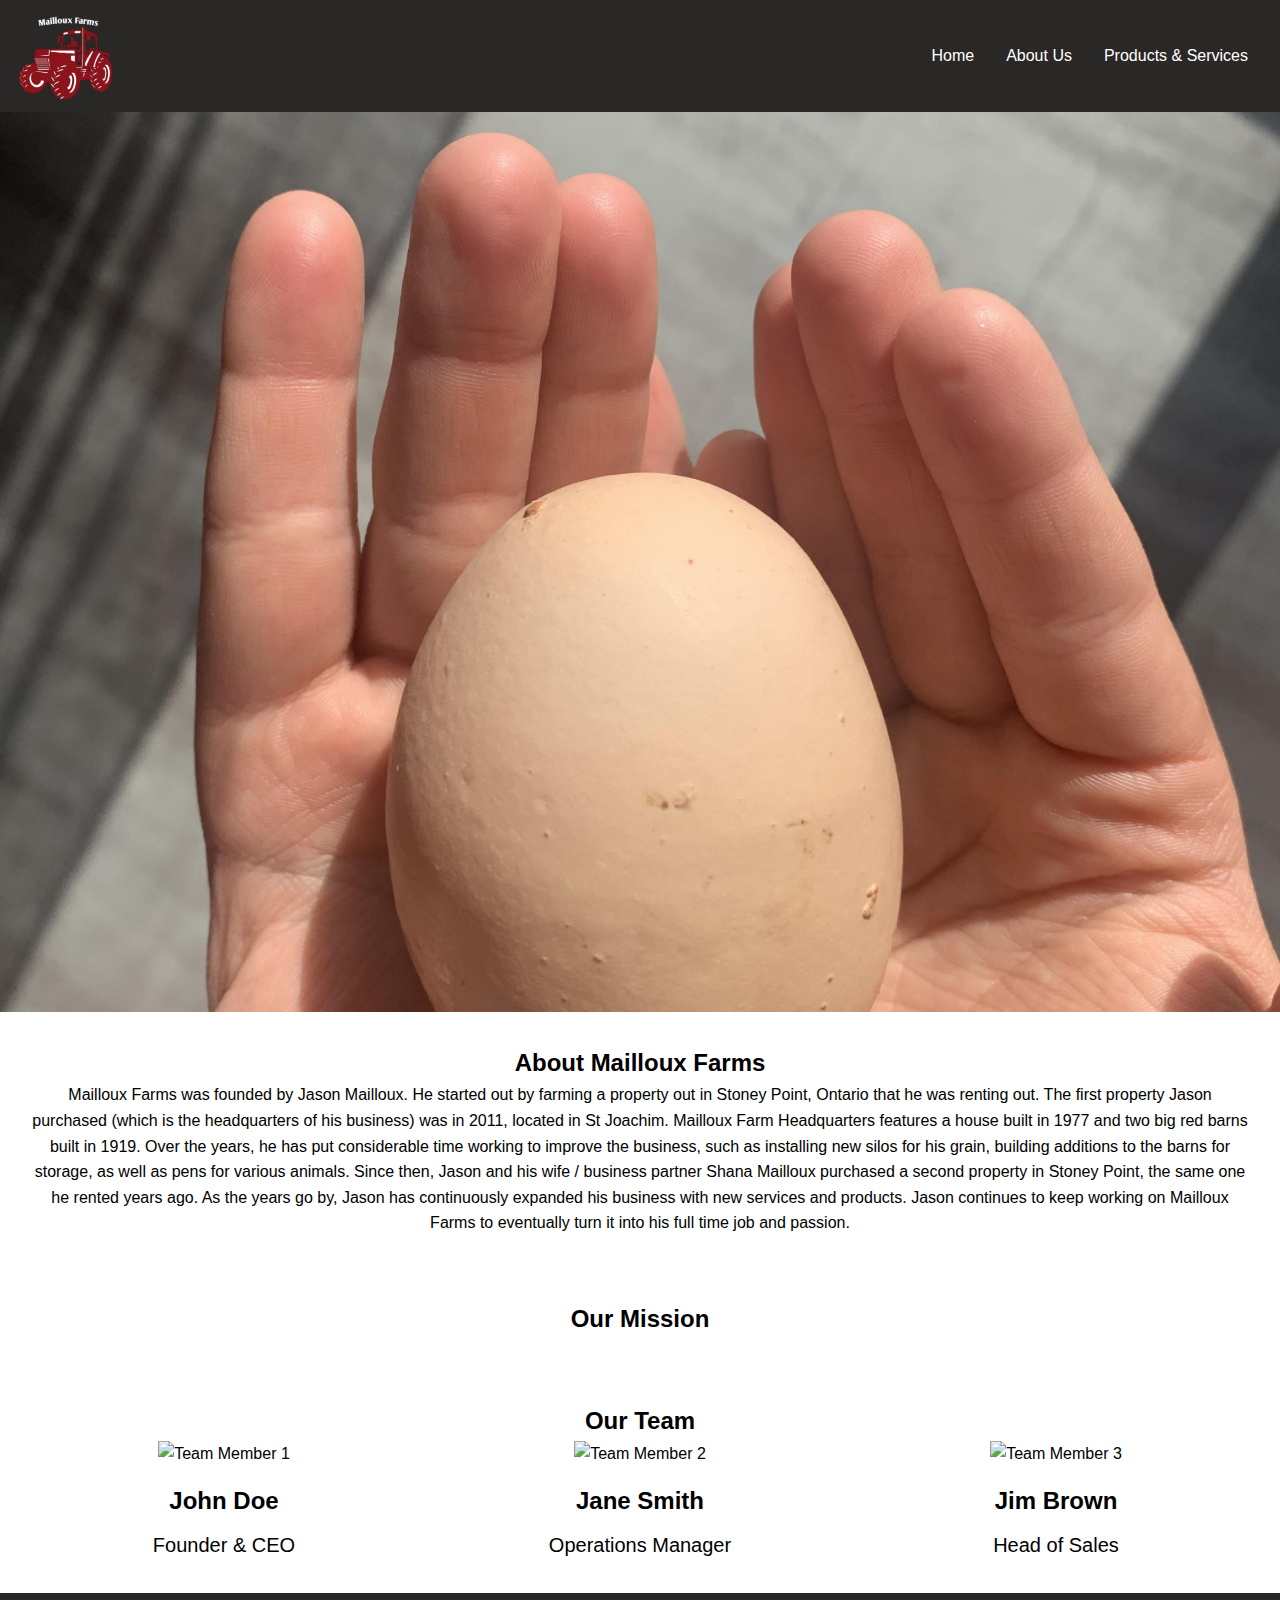
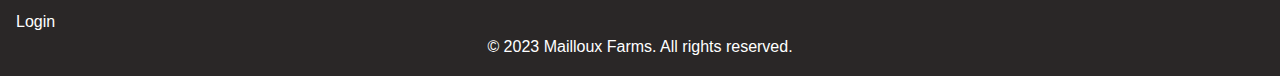
==== html/about.html @ a9086568 "Working on About Us page" ====
<!DOCTYPE html>
<html lang="en">
<head>
    <meta charset="UTF-8">
    <meta name="viewport" content="width=device-width, initial-scale=1.0">
    <title>Mailloux Farms</title>
    <link rel="stylesheet" href="../css/style.css">
</head>
<body>
    <header>
        <nav>
            <a href="index.html" class="logo"><img src="../images/logo.png" alt="Mailloux Farms Logo" width="100px"></a>
            <ul class="nav">
                <li><a href="index.html">Home</a></li>
                <li class="dropdown">
                    <a href="about.html">About Us</a>
                    <ul class="dropdown-menu">
                        <li><a href="contact.html">Contact Us</a></li>
                        <li><a href="reviews.html">Reviews</a></li>
                    </ul>
                </li>
                <li class="dropdown">
                    <a href="products.html">Products & Services</a>
                    <ul class="dropdown-menu">
                        <li><a href="eggs.html">Eggs</a></li>
                        <li><a href="straw.html">Straw</a></li>
                        <li><a href="stumping.html">Stumping</a></li>
                        <li><a href="baling.html">Baling</a></li>
                        <li><a href="cart.html">Cart</a></li>
                        <li><a href="checkout.html">Checkout</a></li>
                    </ul>
                </li>
            </ul>
        </nav>
    </header>
    <main>
        <section class="photo-slider">
            <div class="slider-image active" style="background-image: url('../images/egg.jpg');"></div>
            <div class="slider-image" style="background-image: url('../images/hero.jpg');"></div>
            <div class="slider-image" style="background-image: url('../images/straw.jpg');"></div>
        </section>
        <section class="about-intro">
            <h2>About Mailloux Farms</h2>
            <p>Mailloux Farms was founded by Jason Mailloux. He started out by farming a property out in Stoney Point, Ontario that he was renting out. 
            The first property Jason purchased (which is the headquarters of his business) was in 2011, located in St Joachim. Mailloux Farm Headquarters 
            features a house built in 1977 and two big red barns built in 1919. Over the years, he has put considerable time working to improve the business, such as 
            installing new silos for his grain, building additions to the barns for storage, as well as pens for various animals. Since then, Jason and his wife
            / business partner Shana Mailloux purchased a second property in Stoney Point, the same one he rented years ago. As the years go by, Jason has continuously expanded his business 
            with new services and products. Jason continues to keep working on Mailloux Farms to eventually turn it into his full time job and passion.
            </p>
        </section>
        <section class="mission-statement">
            <h2>Our Mission</h2>
            <p></p>
        </section>
        <section class="team">
            <h2>Our Team</h2>
            <div class="team-grid">
                <div class="team-member">
                    <img src="../images/team1.jpg" alt="Team Member 1">
                    <h3>John Doe</h3>
                    <p>Founder & CEO</p>
                </div>
                <div class="team-member">
                    <img src="../images/team2.jpg" alt="Team Member 2">
                    <h3>Jane Smith</h3>
                    <p>Operations Manager</p>
                </div>
                <div class="team-member">
                    <img src="../images/team3.jpg" alt="Team Member 3">
                    <h3>Jim Brown</h3>
                    <p>Head of Sales</p>
                </div>
            </div>
        </section>
    </main>
    <footer>
        <p style="text-align: left">Login</p>
        <p>&copy; 2023 Mailloux Farms. All rights reserved.</p>
    </footer>
    <script>
        (function() {
            const sliderImages = document.querySelectorAll('.slider-image');
            let activeIndex = 0;
    
            function changeImage() {
                sliderImages[activeIndex].classList.remove('active');
                activeIndex = (activeIndex + 1) % sliderImages.length;
                sliderImages[activeIndex].classList.add('active');
            }
    
            setInterval(changeImage, 5000);
        })();
    </script>    
</body>
</html>
---- css/style.css ----
* {
    margin: 0;
    padding: 0;
    box-sizing: border-box;
}

body {
    font-family: Arial, sans-serif;
    line-height: 1.6;
}

header {
    background-color: #2A2727;
    color: #fff;
    padding: 1rem;
}

nav {
    background-color: #2A2727;
    display: flex;
    justify-content: space-between;
    align-items: center;
}

nav ul {
    display: flex;
    list-style: none;
    margin: 0;
    padding: 0;
}

nav li {
    margin: 0 1rem;
    position: relative;
}

nav a {
    color: #fff;
    text-decoration: none;
}

nav a:hover {
    color: #ccc;
}

.logo {
    height: 40px;
    width: auto;
    float: right;
    margin: 0px 0px 40px 0px;
}

.nav .dropdown:hover .dropdown-menu {
    display: block;
}

.dropdown-menu {
    display: none;
    position: absolute;
    top: 100%;
    left: 0;
    background-color: #333;
    padding: 1rem;
    list-style: none;
    min-width: 200px;
    box-shadow: 0 8px 16px rgba(0, 0, 0, 0.2);
    z-index: 10;
}

.dropdown-menu li {
    margin-bottom: 0.5rem;
}

.dropdown-menu a:hover {
    color: #ccc
}

.hero {
    background-image: url('../images/hero.jpg');
    background-position: center;
    background-size: cover;
    height: 60vh;
    display: flex;
    justify-content: center;
    align-items: center;
    text-align: center;
}

.hero-text {
    background-color: rgba(0, 0, 0, 0, 0.5);
    padding: 2rem;
}

.hero-text h1 {
    font-size: 3rem;
    margin-bottom: 1rem;
    color: #ffffff;
}

.hero-text p {
    font-size: 1.5rem;
    margin-bottom: 1rem;
    color: #ffffff;
}

.cta {
    display: inline-block;
    background-color: #2A2727;
    color: #fff;
    padding: 0.5rem 1rem;
    text-decoration: none;
    font-size: 1.25rem;
}

.cta:hover {
    background-color: #555;
}

.overview {
    padding: 2rem;
}

.overview h2 {
    font-size: 2rem;
    margin-bottom: 1rem;
    text-align: center;
}

.overview-grid {
    display: grid;
    grid-template-columns: repeat(auto-fit, minmax(250px, 1fr));
    gap: 2rem;
}

.overview-item {
    text-align: center;
}

.overview-item img {
    width: 100%;
    height: auto;
    margin-bottom: 1rem;
}

.overview-item h3 {
    font-size: 1.5rem;
    margin-bottom: 0.5rem;
}

footer {
    background-color: #2A2727;
    color: #fff;
    padding: 1rem;
    text-align: center;
}

/* ABOUT */
.photo-slider {
    height: 100vh;
    position: relative;
    overflow: hidden;
}

.slider-image {
    background-size: cover;
    background-position: center;
    height: 100%;
    position: absolute;
    top: 0;
    left: 0;
    right: 0;
    opacity: 0;
    transition: opacity 1s ease-in-out;
}

.slider-image.active {
    opacity: 1;
}

.about-intro,
.mission-statement,
.team {
    padding: 2rem;
    text-align: center;
}

.team-grid {
    display: grid;
    grid-template-columns: repeat(auto-fit, minmax(250px, 1fr));
    gap: 2rem;
}

.team-member img {
    width: 100%;
    height: auto;
    margin-bottom: 1rem;
}

.team-member h3 {
    font-size: 1.5rem;
    margin-bottom: 0.5rem;
}

.team-member p {
    font-size: 1.25rem;
}

/* Mobile view (smaller than 600px) */
@media screen and (max-width: 600px) {
    .nav ul {
        display: none;
    }

    .hero-text h1 {
        font-size: 2rem;
    }

    .hero-text p {
        font-size: 1.25rem;
    }

    .overview-grid {
        grid-template-columns: 1fr;
    }
}

/* Tablet view (between 600px and 900px) */
@media screen and (min-width: 601px) and (max-width: 900px) {
    .overview-grid {
        grid-template-columns: repeat(2, 1fr);
    }
}

/* Desktop view (larger than 900px) */
@media screen and (min-width: 901px) {
    .overview-grid {
        grid-template-columns: repeat(auto-fit, minmax(250px, 1fr));
    }
}
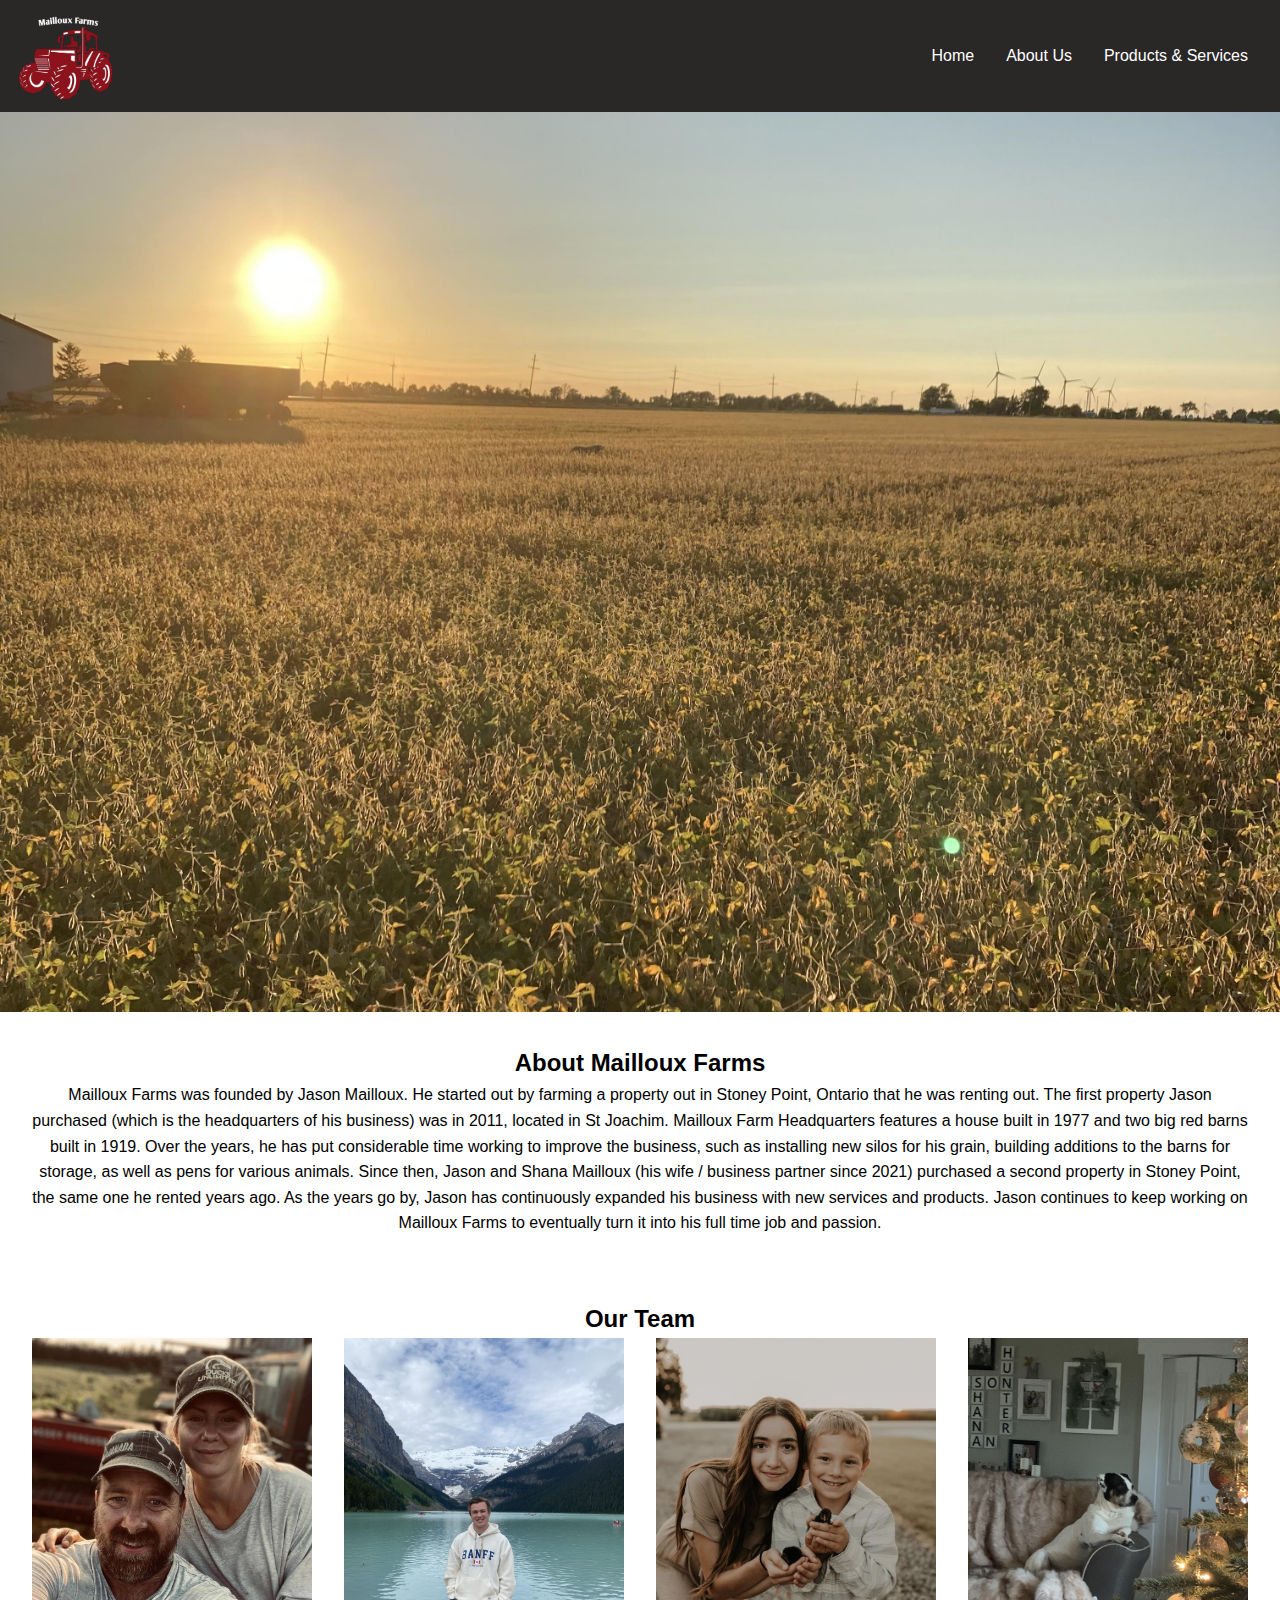
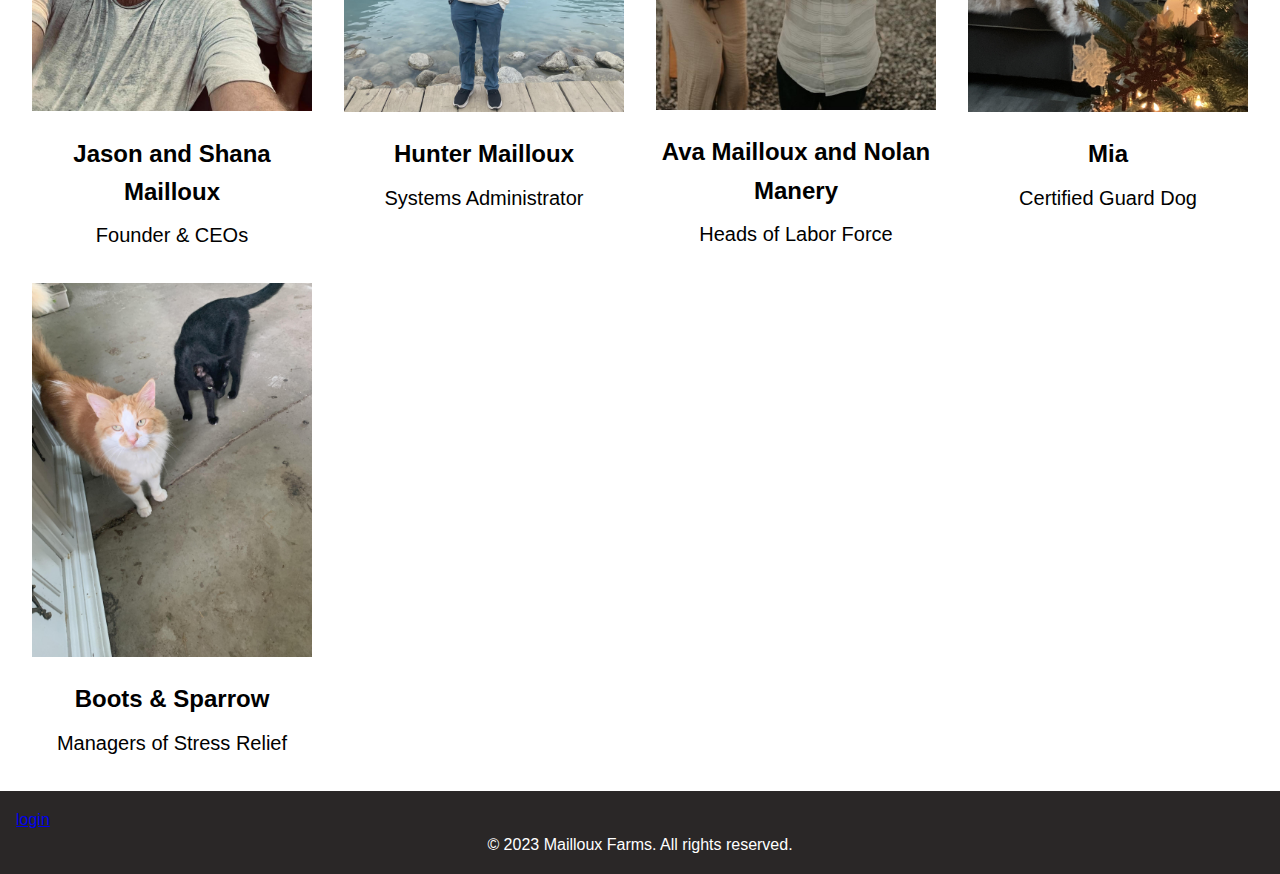
==== commit b08fc686: "Progress after Provincials Comp" ====
--- a/html/about.html
+++ b/html/about.html
@@ -35,47 +35,58 @@
     </header>
     <main>
         <section class="photo-slider">
-            <div class="slider-image active" style="background-image: url('../images/egg.jpg');"></div>
-            <div class="slider-image" style="background-image: url('../images/hero.jpg');"></div>
-            <div class="slider-image" style="background-image: url('../images/straw.jpg');"></div>
+            <div class="slider-image active" style="background-image: url('../images/slider1.jpg');"></div>
+            <div class="slider-image" style="background-image: url('../images/slider2.jpg');"></div>
+            <div class="slider-image" style="background-image: url('../images/slider3.jpg');"></div>
+            <div class="slider-image" style="background-image: url('../images/slider4.jpg');"></div>
+            <div class="slider-image" style="background-image: url('../images/slider5.jpg');"></div>
+            <div class="slider-image" style="background-image: url('../images/slider6.jpg');"></div>
+            <div class="slider-image" style="background-image: url('../images/slider7.jpg');"></div>
+            <div class="slider-image" style="background-image: url('../images/slider8.jpg');"></div>
         </section>
         <section class="about-intro">
             <h2>About Mailloux Farms</h2>
             <p>Mailloux Farms was founded by Jason Mailloux. He started out by farming a property out in Stoney Point, Ontario that he was renting out. 
             The first property Jason purchased (which is the headquarters of his business) was in 2011, located in St Joachim. Mailloux Farm Headquarters 
             features a house built in 1977 and two big red barns built in 1919. Over the years, he has put considerable time working to improve the business, such as 
-            installing new silos for his grain, building additions to the barns for storage, as well as pens for various animals. Since then, Jason and his wife
-            / business partner Shana Mailloux purchased a second property in Stoney Point, the same one he rented years ago. As the years go by, Jason has continuously expanded his business 
+            installing new silos for his grain, building additions to the barns for storage, as well as pens for various animals. Since then, Jason and 
+            Shana Mailloux (his wife / business partner since 2021) purchased a second property in Stoney Point, the same one he rented years ago. As the years go by, Jason has continuously expanded his business 
             with new services and products. Jason continues to keep working on Mailloux Farms to eventually turn it into his full time job and passion.
             </p>
-        </section>
-        <section class="mission-statement">
-            <h2>Our Mission</h2>
-            <p></p>
         </section>
         <section class="team">
             <h2>Our Team</h2>
             <div class="team-grid">
                 <div class="team-member">
-                    <img src="../images/team1.jpg" alt="Team Member 1">
-                    <h3>John Doe</h3>
-                    <p>Founder & CEO</p>
+                    <img src="../images/ceo.jpg" alt="Jason and Shana Mailloux">
+                    <h3>Jason and Shana Mailloux</h3>
+                    <p>Founder & CEOs</p>
                 </div>
                 <div class="team-member">
-                    <img src="../images/team2.jpg" alt="Team Member 2">
-                    <h3>Jane Smith</h3>
-                    <p>Operations Manager</p>
+                    <img src="../images/me.jpg" alt="Hunter Mailloux">
+                    <h3>Hunter Mailloux</h3>
+                    <p>Systems Administrator</p>
                 </div>
                 <div class="team-member">
-                    <img src="../images/team3.jpg" alt="Team Member 3">
-                    <h3>Jim Brown</h3>
-                    <p>Head of Sales</p>
+                    <img src="../images/kiddos.jpg" alt="Ava Mailloux and Nolan Manery">
+                    <h3>Ava Mailloux and Nolan Manery</h3>
+                    <p>Heads of Labor Force</p>
+                </div>
+                <div class="team-member">
+                    <img src="../images/mimi.jpg" alt="Mia">
+                    <h3>Mia</h3>
+                    <p>Certified Guard Dog</p>
+                </div>
+                <div class="team-member">
+                    <img src="../images/cats.jpg" alt="Boots and Sparrow">
+                    <h3>Boots & Sparrow</h3>
+                    <p>Managers of Stress Relief</p>
                 </div>
             </div>
         </section>
     </main>
     <footer>
-        <p style="text-align: left">Login</p>
+        <p style="text-align: left"><a href="Test.php">login</a></p>
         <p>&copy; 2023 Mailloux Farms. All rights reserved.</p>
     </footer>
     <script>
--- a/css/style.css
+++ b/css/style.css
@@ -125,6 +125,11 @@
     margin-bottom: 1rem;
     text-align: center;
 }
+.overview h6 {
+    font-size: 1rem;
+    margin-bottom: 1rem;
+    text-align: center;
+}
 
 .overview-grid {
     display: grid;
@@ -178,7 +183,6 @@
 }
 
 .about-intro,
-.mission-statement,
 .team {
     padding: 2rem;
     text-align: center;
@@ -205,6 +209,206 @@
     font-size: 1.25rem;
 }
 
+/********** PRODUCTS AND SERVICES ***********/
+.product {
+    display: flex;
+    flex-wrap: wrap;
+    justify-content: space-between;
+    padding: 2rem;
+    max-width: 1200px;
+    margin: 0 auto;
+}
+
+.product-image img {
+    max-width: 400px;
+    height: auto;
+}
+
+.product-details {
+    flex: 1;
+    margin-left: 2rem;
+}
+
+.price {
+    font-size: 1.5rem;
+    color: #333;
+    margin-bottom: 1rem;
+}
+
+.description {
+    margin-bottom: 1rem;
+}
+
+.quantity {
+    margin-bottom: 1rem;
+}
+
+.add-to-cart {
+    background-color: #2A2727;
+    color: #fff;
+    padding: 0.5rem 1rem;
+    text-decoration: none;
+    font-size: 1.25rem;
+    border: none;
+    cursor: pointer;
+}
+
+.add-to-cart:hover {
+    background-color: #555;
+}
+
+/************ CONTACT US ************/
+.contact {
+    padding: 2rem;
+    max-width: 600px;
+    margin: 0 auto;
+}
+
+.contact h1 {
+    font-size: 2rem;
+    margin-bottom: 1rem;
+    text-align: center;
+}
+
+.contact form {
+    display: flex;
+    flex-direction: column;
+}
+
+.contact label {
+    font-size: 1.2rem;
+    margin-top: 1rem;
+    margin-bottom: 0.5rem;
+}
+
+.contact input[type="text"],
+.contact input[type="email"],
+.contact select {
+    font-size: 1rem;
+    padding: 0.5rem;
+    border: 1px solid #ccc;
+    border-radius: 4px;
+}
+
+.contact input[type="submit"] {
+    font-size: 1.2rem;
+    padding: 0.5rem;
+    margin-top: 1rem;
+    cursor: pointer;
+    border: none;
+    background-color: #2A2727;
+    color: #fff;
+}
+
+.contact input[type="submit"]:hover {
+    background-color: #555;
+}
+
+/************** REVIEWS ***************/
+.reviews-container {
+    max-width: 800px;
+    margin: 0 auto;
+    padding: 2rem;
+}
+
+.review {
+    display: flex;
+    flex-direction: column;
+    align-items: center;
+    background-color: #f9f9f9;
+    padding: 1rem;
+    margin-bottom: 1rem;
+    border-radius: 5px;
+    box-shadow: 0 2px 4px rgba(0, 0, 0, 0.1);
+}
+
+.review h3 {
+    margin-bottom: 0.5rem;
+}
+
+.review p {
+    margin-bottom: 0.5rem;
+}
+
+.review .rating {
+    display: flex;
+    align-items: center;
+    justify-content: center;
+}
+
+.review .rating .star {
+    color: #FFD700;
+    margin: 0 0.1rem;
+}
+
+.write-review-btn {
+    display: inline-block;
+    background-color: #2A2727;
+    color: #fff;
+    padding: 0.5rem 1rem;
+    text-decoration: none;
+    font-size: 1.25rem;
+    margin: 1rem auto;
+}
+
+.write-review-btn:hover {
+    background-color: #555;
+}
+
+.review-form {
+    max-width: 800px;
+    margin: 2rem auto;
+    padding: 2rem;
+    background-color: #f9f9f9;
+    border-radius: 5px;
+    box-shadow: 0 2px 4px rgba(0, 0, 0, 0.1);
+}
+
+.review-form h2 {
+    margin-bottom: 1rem;
+    text-align: center;
+}
+
+.form-group {
+    margin-bottom: 1rem;
+}
+
+.form-group label {
+    display: block;
+    margin-bottom: 0.5rem;
+}
+
+.form-group input[type="text"],
+.form-group input[type="email"],
+.form-group textarea,
+.form-group select {
+    width: 100%;
+    padding: 0.5rem;
+    font-size: 1rem;
+    border: 1px solid #ccc;
+}
+
+.form-group textarea {
+    resize: vertical;
+}
+
+.submit-btn {
+    background-color: #2A2727;
+    color: #fff;
+    padding: 0.5rem 1rem;
+    font-size: 1.25rem;
+    cursor: pointer;
+    border: none;
+    display: block;
+    margin: 0 auto;
+}
+
+.submit-btn:hover {
+    background-color: #555;
+}
+
+
+
 /* Mobile view (smaller than 600px) */
 @media screen and (max-width: 600px) {
     .nav ul {
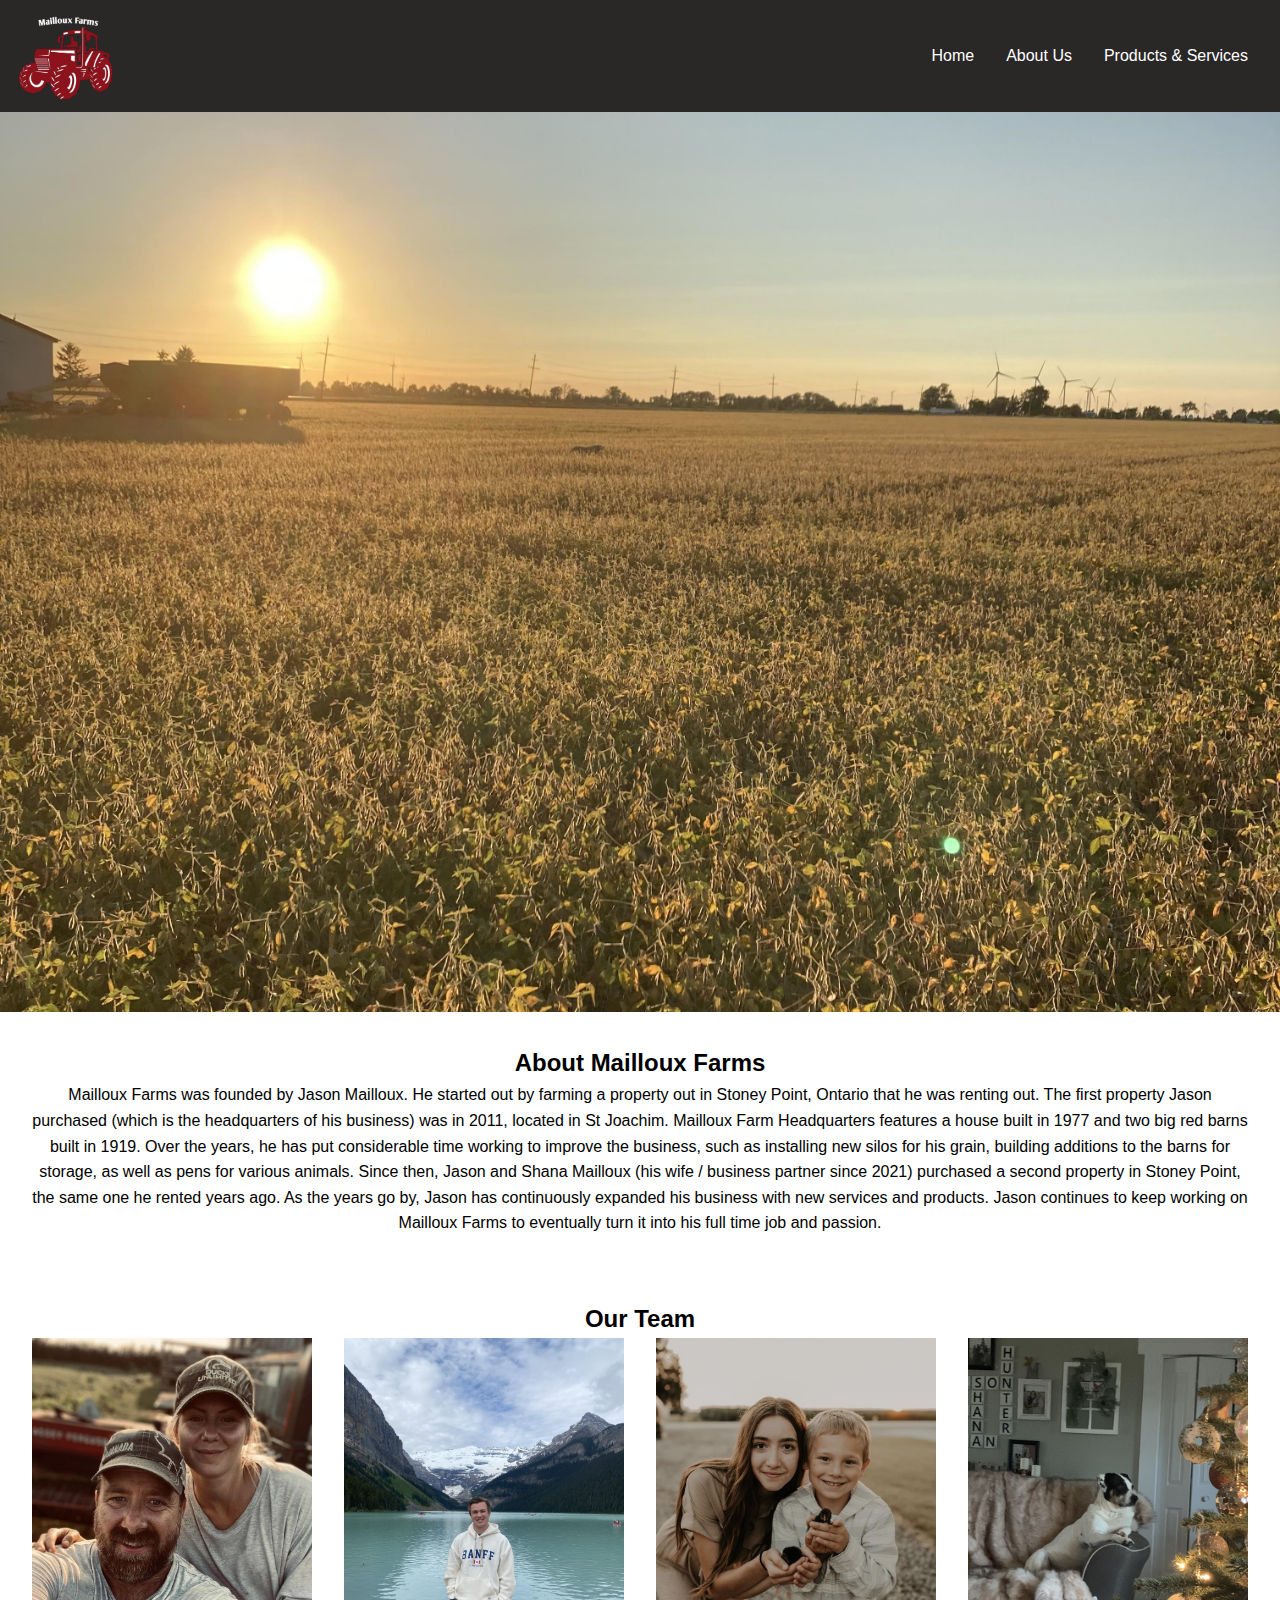
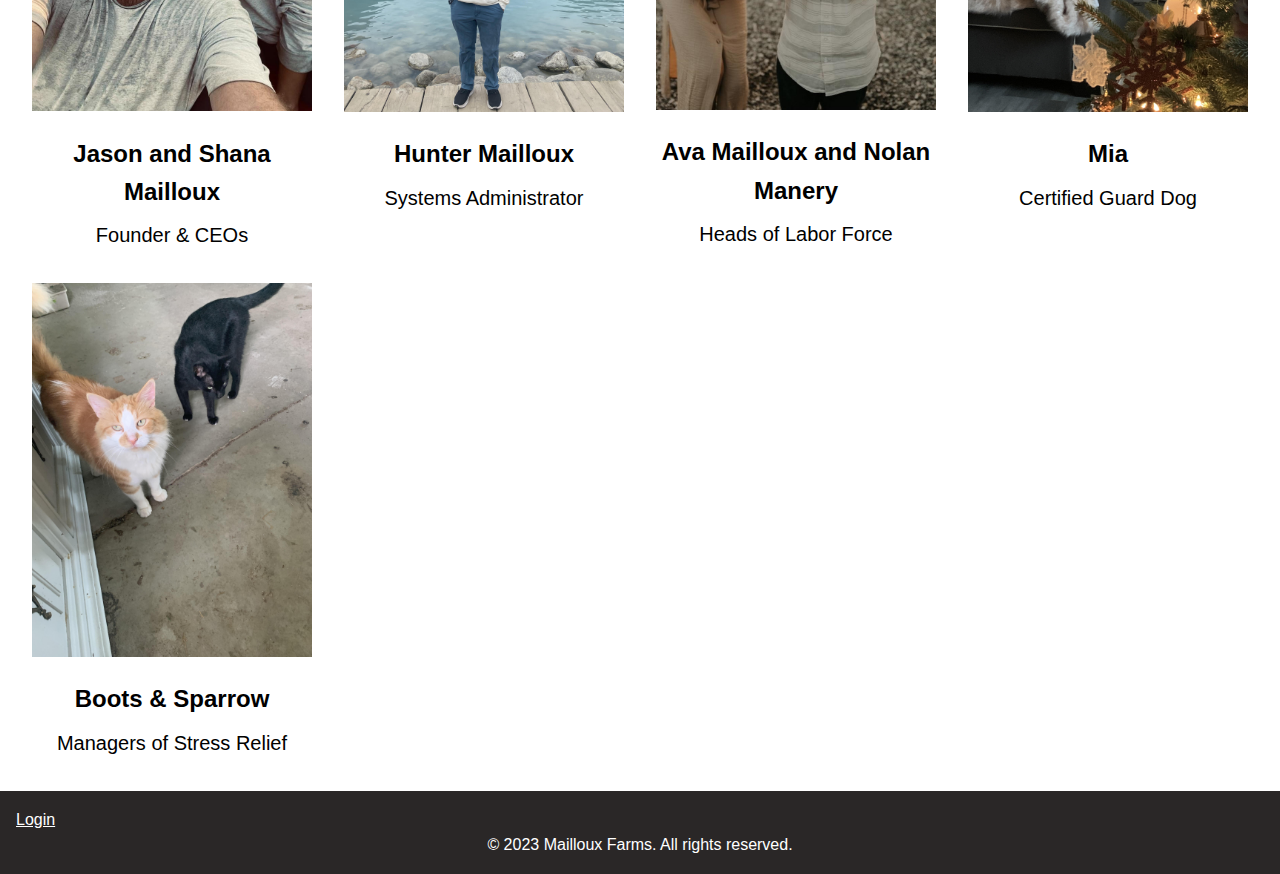
==== commit fa064159: "Final Submission - Mailloux Farms" ====
--- a/html/about.html
+++ b/html/about.html
@@ -1,3 +1,7 @@
+<!--COMP-2707 Final Project - Mailloux Farms-->
+<!--Developed by Hunter Mailloux, 110063485-->
+<!--Monday, March 27th, 2023-->
+
 <!DOCTYPE html>
 <html lang="en">
 <head>
@@ -5,6 +9,7 @@
     <meta name="viewport" content="width=device-width, initial-scale=1.0">
     <title>Mailloux Farms</title>
     <link rel="stylesheet" href="../css/style.css">
+    <script src="../js/scripts.js"></script>
 </head>
 <body>
     <header>
@@ -26,8 +31,8 @@
                         <li><a href="straw.html">Straw</a></li>
                         <li><a href="stumping.html">Stumping</a></li>
                         <li><a href="baling.html">Baling</a></li>
-                        <li><a href="cart.html">Cart</a></li>
-                        <li><a href="checkout.html">Checkout</a></li>
+                        <li><a onclick="signin()">Cart</a></li>
+                        <li><a onclick="signin()">Checkout</a></li>
                     </ul>
                 </li>
             </ul>
@@ -86,7 +91,7 @@
         </section>
     </main>
     <footer>
-        <p style="text-align: left"><a href="Test.php">login</a></p>
+        <p style="text-align: left"><a href="login.php">Login</a></p>
         <p>&copy; 2023 Mailloux Farms. All rights reserved.</p>
     </footer>
     <script>
@@ -100,7 +105,7 @@
                 sliderImages[activeIndex].classList.add('active');
             }
     
-            setInterval(changeImage, 5000);
+            setInterval(changeImage, 4000);
         })();
     </script>    
 </body>
--- a/css/style.css
+++ b/css/style.css
@@ -1,3 +1,7 @@
+/* COMP-2707 Final Project - Mailloux Farms
+Developed by Hunter Mailloux, 110063485
+Monday, March 27th, 2023 */
+
 * {
     margin: 0;
     padding: 0;
@@ -7,6 +11,9 @@
 body {
     font-family: Arial, sans-serif;
     line-height: 1.6;
+    display: flex;
+    flex-direction: column;
+    min-height: 100vh;
 }
 
 header {
@@ -62,7 +69,7 @@
     background-color: #333;
     padding: 1rem;
     list-style: none;
-    min-width: 200px;
+    min-width: 150px;
     box-shadow: 0 8px 16px rgba(0, 0, 0, 0.2);
     z-index: 10;
 }
@@ -157,6 +164,12 @@
     color: #fff;
     padding: 1rem;
     text-align: center;
+    margin-top: auto;
+}
+
+footer a {
+    text-align: left;
+    color: #fff;
 }
 
 /* ABOUT */
@@ -210,6 +223,51 @@
 }
 
 /********** PRODUCTS AND SERVICES ***********/
+.container {
+    max-width: 1200px;
+    margin: 0 auto;
+    padding: 0 15px;
+  }
+  
+  .grid {
+    display: grid;
+    grid-template-columns: repeat(auto-fill, minmax(250px, 1fr));
+    grid-gap: 20px;
+    padding: 20px;
+  }
+  
+  .grid-item {
+    background: #f8f8f8;
+    padding: 15px;
+    border: 1px solid #ccc;
+    border-radius: 5px;
+    text-align: center;
+    overflow: hidden;
+  }
+  
+  .grid-item img {
+    max-width: 100%;
+    height: auto;
+  }
+  .grid-item button {
+    background-color: #4CAF50;
+    border: none;
+    color: white;
+    padding: 10px 20px;
+    text-align: center;
+    text-decoration: none;
+    display: inline-block;
+    font-size: 16px;
+    margin: 4px 2px;
+    cursor: pointer;
+    border-radius: 5px;
+    transition: background-color 0.3s;
+  }
+  .grid-item button:hover {
+    background-color: #45a049;
+  }
+  
+
 .product {
     display: flex;
     flex-wrap: wrap;
@@ -407,6 +465,236 @@
     background-color: #555;
 }
 
+/******************* LOGIN *********************/
+.login-container {
+    display: flex;
+    justify-content: center;
+    flex-direction: column;
+    align-items: center;
+    min-height: 100vh;
+    min-width: 800px;
+    background-color: #f5f5f5;
+}
+
+.login-form {
+    width: 100%;
+    max-width: 500px;
+    margin: 0 auto;
+    padding: 40px;
+    background-color: #fff;
+    border-radius: 8px;
+    box-shadow: 0 4px 8px rgba(0, 0, 0, 0.1);
+}
+
+.login-form h2 {
+    margin: 0 0 30px;
+    font-size: 28px;
+    font-weight: 500;
+    text-align: center;
+    color: #333;
+}
+
+.login-form .form-group {
+    margin-bottom: 30px;
+}
+
+.login-form label {
+    display: block;
+    margin-bottom: 10px;
+    font-size: 16px;
+    color: #333;
+}
+
+.login-form input[type="text"],
+.login-form input[type="password"] {
+    width: 100%;
+    padding: 12px 20px;
+    font-size: 16px;
+    border: 1px solid #ccc;
+    border-radius: 8px;
+    outline: none;
+    background-color: #f5f5f5;
+    color: #333;
+}
+
+.login-form input[type="text"]:focus,
+.login-form input[type="password"]:focus {
+    border-color: #1976d2;
+}
+
+.login-form .submit-btn {
+    display: block;
+    width: 100%;
+    padding: 12px;
+    font-size: 18px;
+    font-weight: 500;
+    color: #fff;
+    background-color: #1976d2;
+    border: none;
+    border-radius: 8px;
+    cursor: pointer;
+    outline: none;
+}
+
+.login-form .submit-btn:hover {
+    background-color: #0d47a1;
+}
+
+.login-form .error {
+    padding: 15px;
+    background-color: #f44336;
+    color: #fff;
+    border-radius: 8px;
+    text-align: center;
+    margin-bottom: 20px;
+    font-size: 16px;
+}
+
+
+.create-account-container {
+    display: flex;
+    justify-content: center;
+    align-items: center;
+    min-height: 100vh;
+    background-color: #f5f5f5;
+}
+
+.create-account-form {
+    width: 100%;
+    max-width: 500px;
+    margin: 0 auto;
+    padding: 40px;
+    background-color: #fff;
+    border-radius: 8px;
+    box-shadow: 0 4px 8px rgba(0, 0, 0, 0.1);
+}
+
+.create-account-form h2 {
+    margin: 0 0 30px;
+    font-size: 28px;
+    font-weight: 500;
+    text-align: center;
+    color: #333;
+}
+
+.create-account-form .form-group {
+    margin-bottom: 30px;
+}
+
+.create-account-form label {
+    display: block;
+    margin-bottom: 10px;
+    font-size: 16px;
+    color: #333;
+}
+
+.create-account-form input[type="text"],
+.create-account-form input[type="password"] {
+    width: 100%;
+    padding: 12px 20px;
+    font-size: 16px;
+    border: 1px solid #ccc;
+    border-radius: 8px;
+    outline: none;
+    background-color: #f5f5f5;
+    color: #333;
+}
+
+.create-account-form input[type="text"]:focus,
+.create-account-form input[type="password"]:focus {
+    border-color: #1976d2;
+}
+
+.create-account-form .submit-btn {
+    display: block;
+    width: 100%;
+    padding: 12px;
+    font-size: 18px;
+    font-weight: 500;
+    color: #fff;
+    background-color: #1976d2;
+    border: none;
+    border-radius: 8px;
+    cursor: pointer;
+    outline: none;
+}
+
+.create-account-form .submit-btn:hover {
+    background-color: #0d47a1;
+}
+
+.create-account-form .error {
+    padding: 15px;
+    background-color: #f44336;
+    color: #fff;
+    border-radius: 8px;
+    text-align: center;
+    margin-bottom: 20px;
+    font-size: 16px;
+}
+.register-btn {
+    display: inline-block;
+    background-color: #f1c40f;
+    color: #fff;
+    padding: 10px 20px;
+    border-radius: 5px;
+    font-size: 16px;
+    text-decoration: none;
+    margin-top: 20px;
+    cursor: pointer;
+    border: none;
+}
+.register-btn:hover {
+    background-color: #d4ac0d;
+}
+
+/***************** CART ******************/
+.cart-table {
+    width: 100%;
+    border-collapse: collapse;
+    margin-bottom: 2rem;
+    min-width: 750px;
+}
+
+.cart-table th,
+.cart-table td {
+    border: 1px solid #ccc;
+    padding: 8px 12px;
+    text-align: left;
+}
+
+.cart-table th {
+    background-color: #f2f2f2;
+    font-weight: bold;
+}
+
+.cart-summary {
+    display: flex;
+    justify-content: flex-end;
+    font-size: 1.2rem;
+    font-weight: bold;
+}
+
+.cart-buttons {
+    display: flex;
+    justify-content: space-between;
+    align-items: center;
+    margin-top: 1em;
+}
+
+.cart-buttons button {
+    padding: 10px 20px;
+    font-size: 16px;
+    color: #ffffff;
+    background-color: #3a7bd5;
+    border: none;
+    cursor: pointer;
+    transition: background-color 0.3s;
+}
+
+.cart-buttons button:hover {
+    background-color: #2666a1;
+}
 
 
 /* Mobile view (smaller than 600px) */
